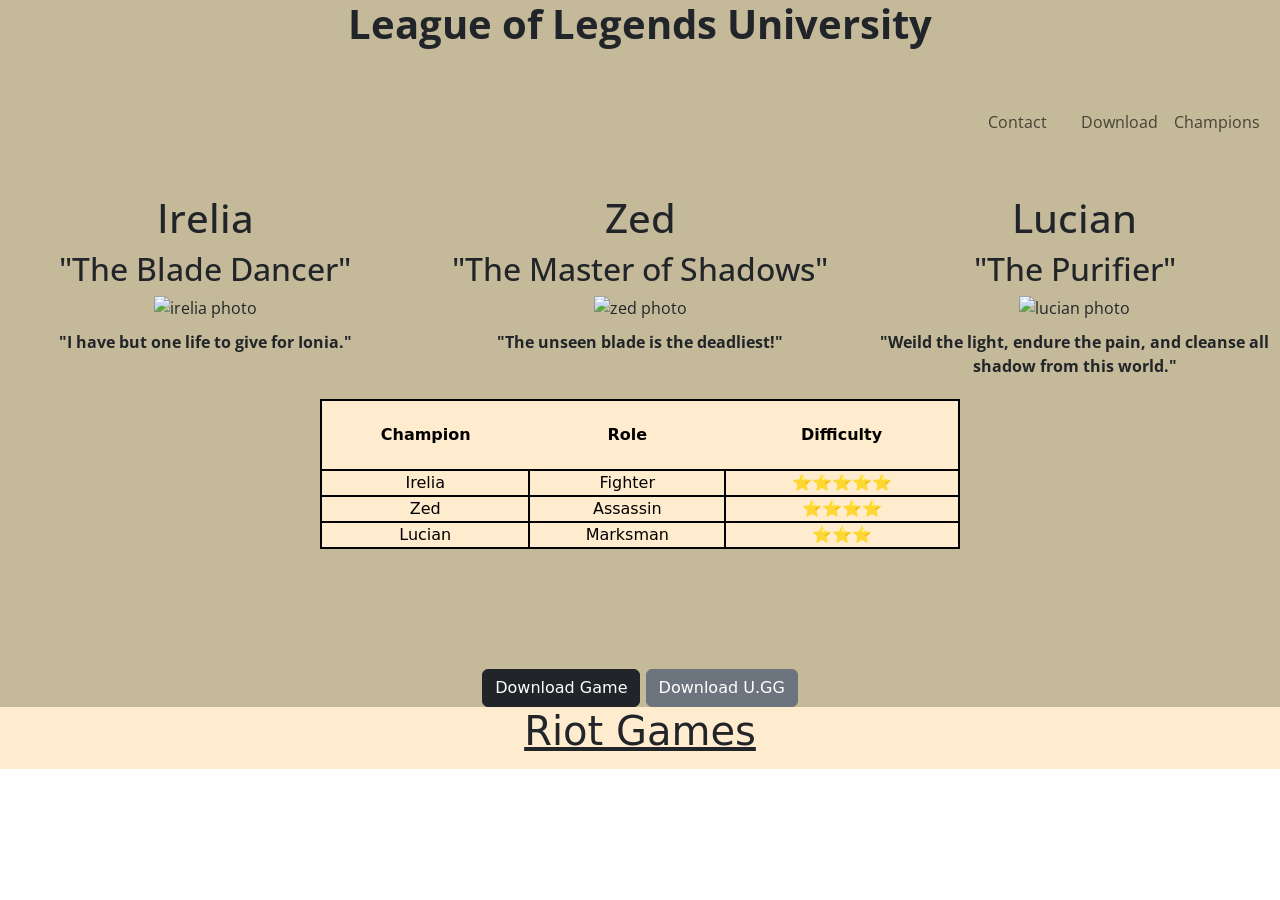
==== LoL lore website/index.html @ 7d7dd708 "Add files via upload" ====
<!DOCTYPE html>
<html lang="en">

<head>
    <title>League of Legends Lore</title>
    <link rel="stylesheet" href="css/styles.css">
    <link href="https://cdn.jsdelivr.net/npm/bootstrap@5.2.1/dist/css/bootstrap.min.css" rel="stylesheet"
        integrity="sha384-iYQeCzEYFbKjA/T2uDLTpkwGzCiq6soy8tYaI1GyVh/UjpbCx/TYkiZhlZB6+fzT" crossorigin="anonymous">
    <link rel="preconnect" href="https://fonts.googleapis.com">
    <link rel="preconnect" href="https://fonts.gstatic.com" crossorigin>
    <link href="https://fonts.googleapis.com/css2?family=Montserrat:wght@100;400;900&family=Open+Sans&display=swap"
        rel="stylesheet">
    <meta charset="UTF-8" />
    <meta name="viewport" content="width=device-width,initial-scale=1" />
    <meta name="description" content="" />
</head>

<body>





    <section id="title">

        <strong>
            <h1 class="page-title">League of Legends University</h1>
        </strong>

        <div class="container-fluid" class="top-container">
            <!-- NAV Bar -->




            <nav class="navbar navbar-expand-lg navbar-light">



                <a href="https://universe.leagueoflegends.com/en_US/">
                    <img class="league-logo"
                        src="https://cdn.givemesport.com/wp-content/uploads/2022/04/League-of-Legends-Logo-Type.jpg"
                        alt="">
                </a>



                <button class="navbar-toggler" type="button" data-bs-toggle="collapse"
                    data-bs-target="#navbarSupportedContent" aria-controls="navbarSupportedContent"
                    aria-expanded="false" aria-label="Toggle navigation">
                    <span class="navbar-toggler-icon"></span>
                </button>


                <div class="collapse navbar-collapse" id="navbarSupportedContent">
                    <ul class="navbar-nav ms-auto">

                        <li class="nav-item">
                            <a class="nav-link" href="">Contact</a>
                        </li>
                        <li>
                            <a class="nav-link" href="">Download</a>
                        </li>
                        <li>
                            <a class="nav-link" href="">Champions</a>
                        </li>
                    </ul>

                </div>



            </nav>








        </div>





        <!-- Header -->



        <div class="row">


            <div class="column">
                <h1>Irelia</h1>
                <h2>"The Blade Dancer"</h2>
                <img class="irelia-img" src="https://ddragon.leagueoflegends.com/cdn/img/champion/splash/Irelia_0.jpg"
                    alt="irelia photo">
                <strong>
                    <p>"I have but one life to give for Ionia."</p>
                </strong>
            </div>
            <div class="column">
                <h1>Zed</h1>
                <h2>"The Master of Shadows"</h2>
                <img class="zed-img" src="https://ddragon.leagueoflegends.com/cdn/img/champion/splash/Zed_10.jpg"
                    alt="zed photo">
                <strong>
                    <p>"The unseen blade is the deadliest!"</p>
                </strong>
            </div>
            <div class="column">
                <h1>Lucian</h1>
                <h2>"The Purifier"</h2>
                <img class="lucian-img" src="https://ddragon.leagueoflegends.com/cdn/img/champion/splash/Lucian_19.jpg"
                    alt="lucian photo">
                <strong>
                    <p>"Weild the light, endure the pain, and cleanse all shadow from this world."</p>
                </strong>
            </div>



        </div>


    </section>

    <!-- Body -->




    <section id="body">


        <div class="middle-container">



            <!-- Table -->

            <table class="table-info">
                <tr class="table-row">
                    <th class="table-header">Champion</th>
                    <th class="table-header">Role</th>
                    <th class="table-header">Difficulty</th>

                </tr>
                <tr class="table-row">
                    <td class="table-data">Irelia</td>
                    <td class="table-data">Fighter</td>
                    <td class="table-data">⭐⭐⭐⭐⭐</td>

                </tr>
                <tr class="table-row">
                    <td class="table-data">Zed</td>
                    <td class="table-data">Assassin</td>
                    <td class="table-data">⭐⭐⭐⭐</td>

                </tr>
                <tr class="table-row">
                    <td class="table-data">Lucian</td>
                    <td class="table-data">Marksman</td>
                    <td class="table-data">⭐⭐⭐</td>
                </tr>

            </table>


            <div class="row-two">

                <div class="class-images">

                    <img class="fighter-img"
                        src="https://i.pinimg.com/736x/e7/b9/9c/e7b99c954a450f56a02692fd263183c3.jpg" alt="">

                    <img class="assassin-img"
                        src="https://i.pinimg.com/736x/bb/91/35/bb913574019955d3ab6126c84c3b0afd.jpg" alt="">
                    <img class="marksman-img"
                        src="https://i.pinimg.com/736x/27/ef/f2/27eff290209c41d42d97ffb8bc41b0be.jpg" alt="">


                </div>



            </div>









        </div>
    </section>





    <script src="https://cdn.jsdelivr.net/npm/bootstrap@5.2.1/dist/js/bootstrap.bundle.min.js"
        integrity="sha384-u1OknCvxWvY5kfmNBILK2hRnQC3Pr17a+RTT6rIHI7NnikvbZlHgTPOOmMi466C8"
        crossorigin="anonymous"></script>




</body>

<div class="bottom-container">

    <footer id="footer">



        <div class="buttons">
            <a href="https://signup.leagueoflegends.com/en-us/signup/redownload?page_referrer=index"><button
                    type="button" class="btn btn-dark">Download Game</button></a>
            <a href="https://u.gg/"><button type="button" class="btn btn-secondary">Download U.GG</button></a>

        </div>

        <strong>
            <h1 class="footer-title">Riot Games</h1>
        </strong>

    </footer>
</div>

</html>
---- LoL lore website/css/styles.css ----
* {

    margin: 0;
    padding: 0;
}



.container-fluid{

    padding: 3% 15%;
     
 }
 

.page-title {

text-align: center;
font-weight: bold;
}



    /* Header/ Top Container */

.irelia-img {

width:  50%;
padding-bottom: 10px;

   
}

.zed-img {
    width:  50%;
    padding-bottom: 10px;
    
     
}

.lucian-img {
    width:  50%;
    padding-bottom: 10px;
    
     
}





.row {
        display: flex;
        text-align: center;
      }


.column {
    
    flex: 33.33%;
  padding: 5px;
    
}

#title {

    background-color: #c4b998;
    font-family: 'Open Sans', sans-serif;
}


    /* NAV Bar */


    .navbar {

        padding:0 0 4.5rem;
        
    }


    


.nav-item {
    padding: 0 18px;
    
}

.nav-link {

}

.league-logo {

    width: 10%;
    border-radius: 50%;
    
    
  

}






        /* Table */
  



        .table-info {
            width: 50%;
             text-align: center;
             border: 2px solid;
             margin: auto;
             background-color: blanchedalmond;
         }



    .table-row {


            border: 2px solid;
            
        }

       


        .table-data {

        border: 2px solid;
        
        }


        .table-header {

height: 70px;

        }








            /* Middle Container */





        .middle-container {

            background-color: #c4b998;
        }


        .fighter-img {
            width: 15%;
            height: auto;
            padding: 60px;
            object-fit: cover;
            
        }

        .assassin-img {
            width: 15%;
            height: auto;
            padding: 60px;
            object-fit: cover; 
            

        }

        .marksman-img {

            width: 15%;
            height: auto;
            padding: 60px;
            object-fit: cover;
            
        }

        .row-two {
        
            margin: auto;
          }
    

        

         .class-images {
            display: flex;
            justify-content: center;
            

         }



                /* Footer */



                .buttons {


                    background-color: #c4b998;
                    text-align: center;
                }


        #footer {

            background-color: blanchedalmond;
            position: relative;
            height: 100px;
           
            clear: both;
           
        }


        .bottom-container {
            min-height: 100%;
            background-color: #c4b998;
            

        }




        .footer-title {


            text-align: center;
            text-decoration: underline;
        }
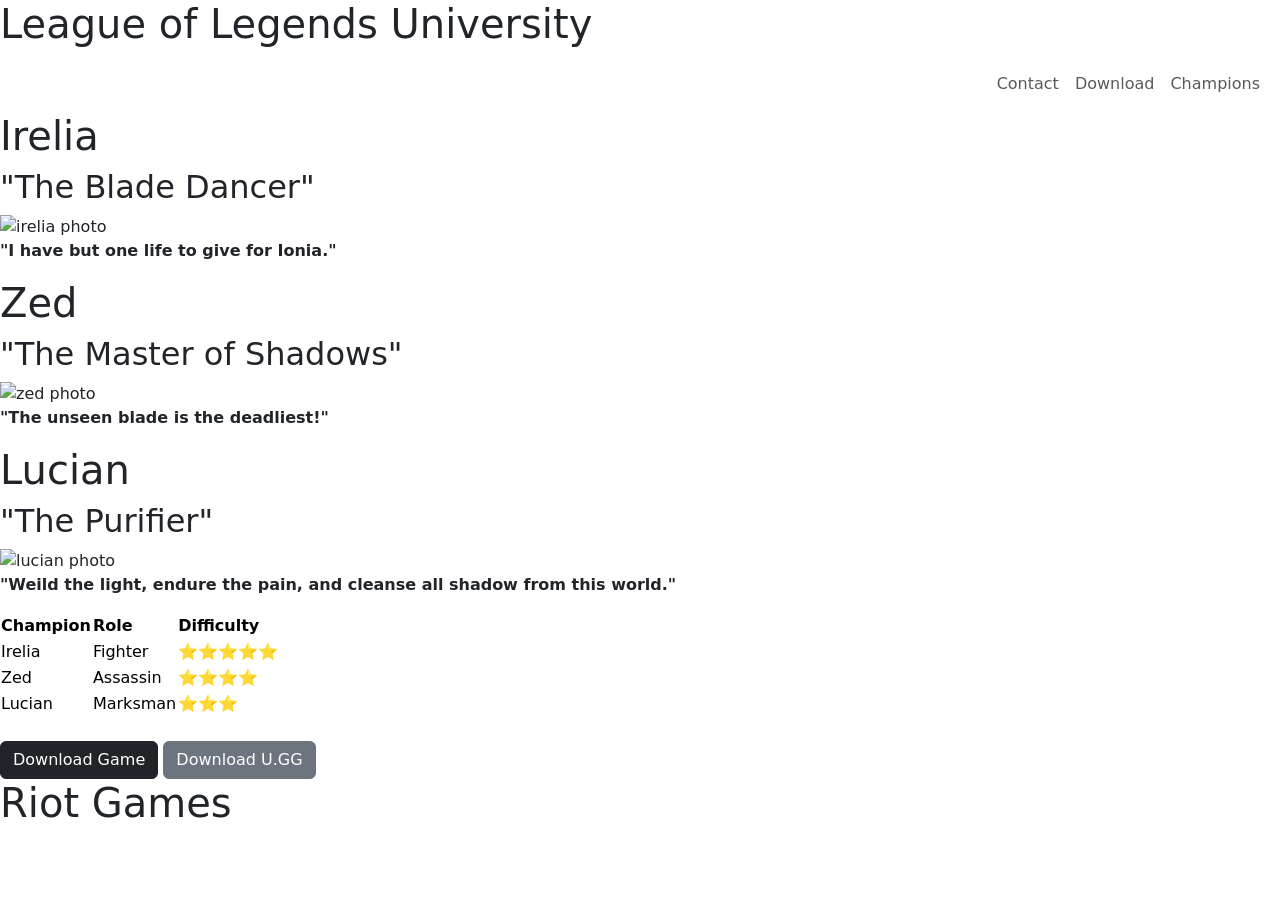
==== commit 453c0b03: "style page" ====
(no text change in the page or its own stylesheets)
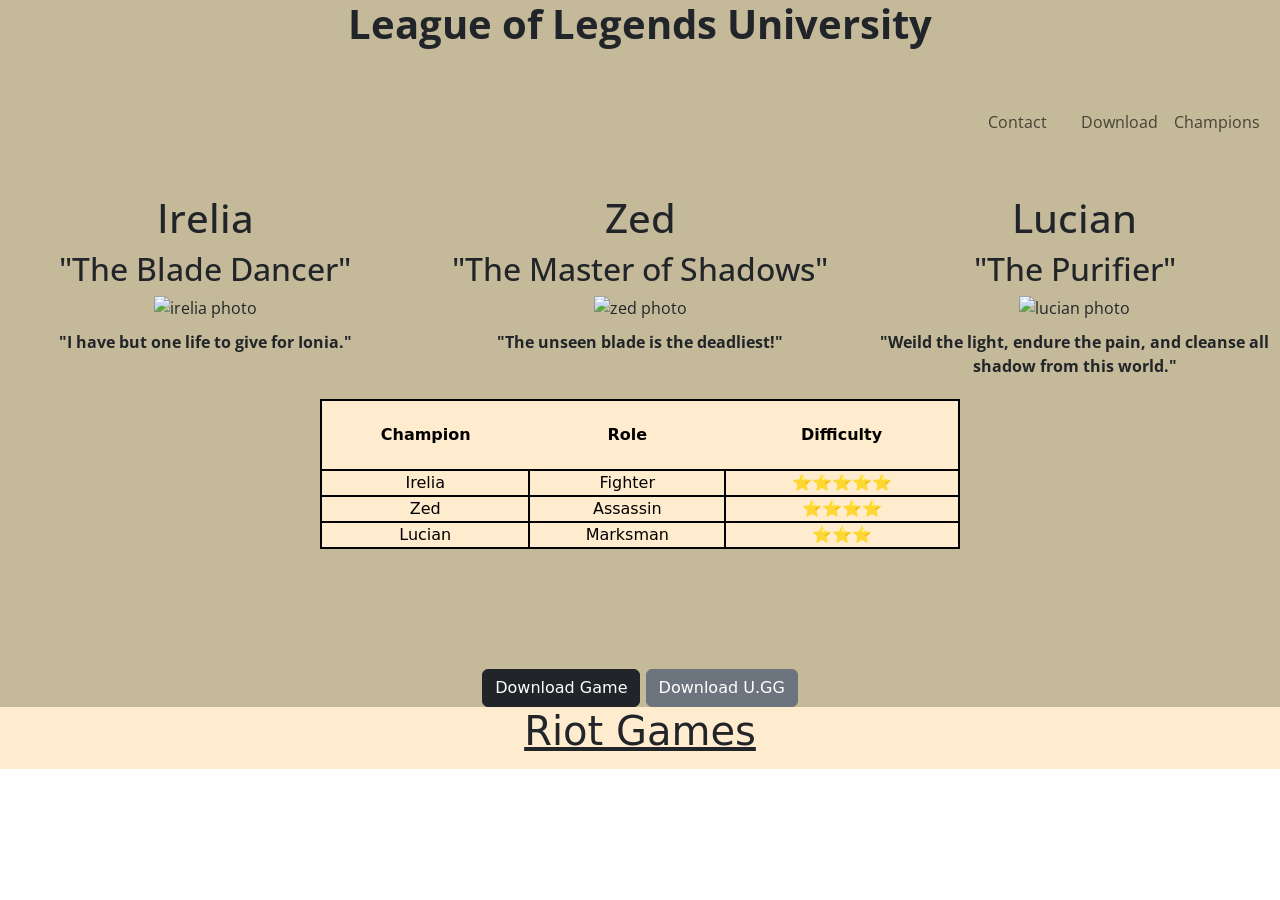
==== commit 7d62e3eb: "style change" ====
--- a/LoL lore website/index.html
+++ b/LoL lore website/index.html
@@ -1,235 +1,235 @@
-<!DOCTYPE html>
-<html lang="en">
-
-<head>
-    <title>League of Legends Lore</title>
-    <link rel="stylesheet" href="css/styles.css">
-    <link href="https://cdn.jsdelivr.net/npm/bootstrap@5.2.1/dist/css/bootstrap.min.css" rel="stylesheet"
-        integrity="sha384-iYQeCzEYFbKjA/T2uDLTpkwGzCiq6soy8tYaI1GyVh/UjpbCx/TYkiZhlZB6+fzT" crossorigin="anonymous">
-    <link rel="preconnect" href="https://fonts.googleapis.com">
-    <link rel="preconnect" href="https://fonts.gstatic.com" crossorigin>
-    <link href="https://fonts.googleapis.com/css2?family=Montserrat:wght@100;400;900&family=Open+Sans&display=swap"
-        rel="stylesheet">
-    <meta charset="UTF-8" />
-    <meta name="viewport" content="width=device-width,initial-scale=1" />
-    <meta name="description" content="" />
-</head>
-
-<body>
-
-
-
-
-
-    <section id="title">
-
-        <strong>
-            <h1 class="page-title">League of Legends University</h1>
-        </strong>
-
-        <div class="container-fluid" class="top-container">
-            <!-- NAV Bar -->
-
-
-
-
-            <nav class="navbar navbar-expand-lg navbar-light">
-
-
-
-                <a href="https://universe.leagueoflegends.com/en_US/">
-                    <img class="league-logo"
-                        src="https://cdn.givemesport.com/wp-content/uploads/2022/04/League-of-Legends-Logo-Type.jpg"
-                        alt="">
-                </a>
-
-
-
-                <button class="navbar-toggler" type="button" data-bs-toggle="collapse"
-                    data-bs-target="#navbarSupportedContent" aria-controls="navbarSupportedContent"
-                    aria-expanded="false" aria-label="Toggle navigation">
-                    <span class="navbar-toggler-icon"></span>
-                </button>
-
-
-                <div class="collapse navbar-collapse" id="navbarSupportedContent">
-                    <ul class="navbar-nav ms-auto">
-
-                        <li class="nav-item">
-                            <a class="nav-link" href="">Contact</a>
-                        </li>
-                        <li>
-                            <a class="nav-link" href="">Download</a>
-                        </li>
-                        <li>
-                            <a class="nav-link" href="">Champions</a>
-                        </li>
-                    </ul>
-
-                </div>
-
-
-
-            </nav>
-
-
-
-
-
-
-
-
-        </div>
-
-
-
-
-
-        <!-- Header -->
-
-
-
-        <div class="row">
-
-
-            <div class="column">
-                <h1>Irelia</h1>
-                <h2>"The Blade Dancer"</h2>
-                <img class="irelia-img" src="https://ddragon.leagueoflegends.com/cdn/img/champion/splash/Irelia_0.jpg"
-                    alt="irelia photo">
-                <strong>
-                    <p>"I have but one life to give for Ionia."</p>
-                </strong>
-            </div>
-            <div class="column">
-                <h1>Zed</h1>
-                <h2>"The Master of Shadows"</h2>
-                <img class="zed-img" src="https://ddragon.leagueoflegends.com/cdn/img/champion/splash/Zed_10.jpg"
-                    alt="zed photo">
-                <strong>
-                    <p>"The unseen blade is the deadliest!"</p>
-                </strong>
-            </div>
-            <div class="column">
-                <h1>Lucian</h1>
-                <h2>"The Purifier"</h2>
-                <img class="lucian-img" src="https://ddragon.leagueoflegends.com/cdn/img/champion/splash/Lucian_19.jpg"
-                    alt="lucian photo">
-                <strong>
-                    <p>"Weild the light, endure the pain, and cleanse all shadow from this world."</p>
-                </strong>
-            </div>
-
-
-
-        </div>
-
-
-    </section>
-
-    <!-- Body -->
-
-
-
-
-    <section id="body">
-
-
-        <div class="middle-container">
-
-
-
-            <!-- Table -->
-
-            <table class="table-info">
-                <tr class="table-row">
-                    <th class="table-header">Champion</th>
-                    <th class="table-header">Role</th>
-                    <th class="table-header">Difficulty</th>
-
-                </tr>
-                <tr class="table-row">
-                    <td class="table-data">Irelia</td>
-                    <td class="table-data">Fighter</td>
-                    <td class="table-data">⭐⭐⭐⭐⭐</td>
-
-                </tr>
-                <tr class="table-row">
-                    <td class="table-data">Zed</td>
-                    <td class="table-data">Assassin</td>
-                    <td class="table-data">⭐⭐⭐⭐</td>
-
-                </tr>
-                <tr class="table-row">
-                    <td class="table-data">Lucian</td>
-                    <td class="table-data">Marksman</td>
-                    <td class="table-data">⭐⭐⭐</td>
-                </tr>
-
-            </table>
-
-
-            <div class="row-two">
-
-                <div class="class-images">
-
-                    <img class="fighter-img"
-                        src="https://i.pinimg.com/736x/e7/b9/9c/e7b99c954a450f56a02692fd263183c3.jpg" alt="">
-
-                    <img class="assassin-img"
-                        src="https://i.pinimg.com/736x/bb/91/35/bb913574019955d3ab6126c84c3b0afd.jpg" alt="">
-                    <img class="marksman-img"
-                        src="https://i.pinimg.com/736x/27/ef/f2/27eff290209c41d42d97ffb8bc41b0be.jpg" alt="">
-
-
-                </div>
-
-
-
-            </div>
-
-
-
-
-
-
-
-
-
-        </div>
-    </section>
-
-
-
-
-
-    <script src="https://cdn.jsdelivr.net/npm/bootstrap@5.2.1/dist/js/bootstrap.bundle.min.js"
-        integrity="sha384-u1OknCvxWvY5kfmNBILK2hRnQC3Pr17a+RTT6rIHI7NnikvbZlHgTPOOmMi466C8"
-        crossorigin="anonymous"></script>
-
-
-
-
-</body>
-
-<div class="bottom-container">
-
-    <footer id="footer">
-
-
-
-        <div class="buttons">
-            <a href="https://signup.leagueoflegends.com/en-us/signup/redownload?page_referrer=index"><button
-                    type="button" class="btn btn-dark">Download Game</button></a>
-            <a href="https://u.gg/"><button type="button" class="btn btn-secondary">Download U.GG</button></a>
-
-        </div>
-
-        <strong>
-            <h1 class="footer-title">Riot Games</h1>
-        </strong>
-
-    </footer>
-</div>
-
+<!DOCTYPE html>
+<html lang="en">
+
+<head>
+    <title>League of Legends Lore</title>
+    <link rel="stylesheet" href="styles.css">
+    <link href="https://cdn.jsdelivr.net/npm/bootstrap@5.2.1/dist/css/bootstrap.min.css" rel="stylesheet"
+        integrity="sha384-iYQeCzEYFbKjA/T2uDLTpkwGzCiq6soy8tYaI1GyVh/UjpbCx/TYkiZhlZB6+fzT" crossorigin="anonymous">
+    <link rel="preconnect" href="https://fonts.googleapis.com">
+    <link rel="preconnect" href="https://fonts.gstatic.com" crossorigin>
+    <link href="https://fonts.googleapis.com/css2?family=Montserrat:wght@100;400;900&family=Open+Sans&display=swap"
+        rel="stylesheet">
+    <meta charset="UTF-8" />
+    <meta name="viewport" content="width=device-width,initial-scale=1" />
+    <meta name="description" content="" />
+</head>
+
+<body>
+
+
+
+
+
+    <section id="title">
+
+        <strong>
+            <h1 class="page-title">League of Legends University</h1>
+        </strong>
+
+        <div class="container-fluid" class="top-container">
+            <!-- NAV Bar -->
+
+
+
+
+            <nav class="navbar navbar-expand-lg navbar-light">
+
+
+
+                <a href="https://universe.leagueoflegends.com/en_US/">
+                    <img class="league-logo"
+                        src="https://cdn.givemesport.com/wp-content/uploads/2022/04/League-of-Legends-Logo-Type.jpg"
+                        alt="">
+                </a>
+
+
+
+                <button class="navbar-toggler" type="button" data-bs-toggle="collapse"
+                    data-bs-target="#navbarSupportedContent" aria-controls="navbarSupportedContent"
+                    aria-expanded="false" aria-label="Toggle navigation">
+                    <span class="navbar-toggler-icon"></span>
+                </button>
+
+
+                <div class="collapse navbar-collapse" id="navbarSupportedContent">
+                    <ul class="navbar-nav ms-auto">
+
+                        <li class="nav-item">
+                            <a class="nav-link" href="">Contact</a>
+                        </li>
+                        <li>
+                            <a class="nav-link" href="">Download</a>
+                        </li>
+                        <li>
+                            <a class="nav-link" href="">Champions</a>
+                        </li>
+                    </ul>
+
+                </div>
+
+
+
+            </nav>
+
+
+
+
+
+
+
+
+        </div>
+
+
+
+
+
+        <!-- Header -->
+
+
+
+        <div class="row">
+
+
+            <div class="column">
+                <h1>Irelia</h1>
+                <h2>"The Blade Dancer"</h2>
+                <img class="irelia-img" src="https://ddragon.leagueoflegends.com/cdn/img/champion/splash/Irelia_0.jpg"
+                    alt="irelia photo">
+                <strong>
+                    <p>"I have but one life to give for Ionia."</p>
+                </strong>
+            </div>
+            <div class="column">
+                <h1>Zed</h1>
+                <h2>"The Master of Shadows"</h2>
+                <img class="zed-img" src="https://ddragon.leagueoflegends.com/cdn/img/champion/splash/Zed_10.jpg"
+                    alt="zed photo">
+                <strong>
+                    <p>"The unseen blade is the deadliest!"</p>
+                </strong>
+            </div>
+            <div class="column">
+                <h1>Lucian</h1>
+                <h2>"The Purifier"</h2>
+                <img class="lucian-img" src="https://ddragon.leagueoflegends.com/cdn/img/champion/splash/Lucian_19.jpg"
+                    alt="lucian photo">
+                <strong>
+                    <p>"Weild the light, endure the pain, and cleanse all shadow from this world."</p>
+                </strong>
+            </div>
+
+
+
+        </div>
+
+
+    </section>
+
+    <!-- Body -->
+
+
+
+
+    <section id="body">
+
+
+        <div class="middle-container">
+
+
+
+            <!-- Table -->
+
+            <table class="table-info">
+                <tr class="table-row">
+                    <th class="table-header">Champion</th>
+                    <th class="table-header">Role</th>
+                    <th class="table-header">Difficulty</th>
+
+                </tr>
+                <tr class="table-row">
+                    <td class="table-data">Irelia</td>
+                    <td class="table-data">Fighter</td>
+                    <td class="table-data">⭐⭐⭐⭐⭐</td>
+
+                </tr>
+                <tr class="table-row">
+                    <td class="table-data">Zed</td>
+                    <td class="table-data">Assassin</td>
+                    <td class="table-data">⭐⭐⭐⭐</td>
+
+                </tr>
+                <tr class="table-row">
+                    <td class="table-data">Lucian</td>
+                    <td class="table-data">Marksman</td>
+                    <td class="table-data">⭐⭐⭐</td>
+                </tr>
+
+            </table>
+
+
+            <div class="row-two">
+
+                <div class="class-images">
+
+                    <img class="fighter-img"
+                        src="https://i.pinimg.com/736x/e7/b9/9c/e7b99c954a450f56a02692fd263183c3.jpg" alt="">
+
+                    <img class="assassin-img"
+                        src="https://i.pinimg.com/736x/bb/91/35/bb913574019955d3ab6126c84c3b0afd.jpg" alt="">
+                    <img class="marksman-img"
+                        src="https://i.pinimg.com/736x/27/ef/f2/27eff290209c41d42d97ffb8bc41b0be.jpg" alt="">
+
+
+                </div>
+
+
+
+            </div>
+
+
+
+
+
+
+
+
+
+        </div>
+    </section>
+
+
+
+
+
+    <script src="https://cdn.jsdelivr.net/npm/bootstrap@5.2.1/dist/js/bootstrap.bundle.min.js"
+        integrity="sha384-u1OknCvxWvY5kfmNBILK2hRnQC3Pr17a+RTT6rIHI7NnikvbZlHgTPOOmMi466C8"
+        crossorigin="anonymous"></script>
+
+
+
+
+</body>
+
+<div class="bottom-container">
+
+    <footer id="footer">
+
+
+
+        <div class="buttons">
+            <a href="https://signup.leagueoflegends.com/en-us/signup/redownload?page_referrer=index"><button
+                    type="button" class="btn btn-dark">Download Game</button></a>
+            <a href="https://u.gg/"><button type="button" class="btn btn-secondary">Download U.GG</button></a>
+
+        </div>
+
+        <strong>
+            <h1 class="footer-title">Riot Games</h1>
+        </strong>
+
+    </footer>
+</div>
+
 </html>
--- a/LoL lore website/styles.css
+++ b/LoL lore website/styles.css
@@ -0,0 +1,249 @@
+
+* {
+
+    margin: 0;
+    padding: 0;
+}
+
+
+
+.container-fluid{
+
+    padding: 3% 15%;
+     
+ }
+ 
+
+.page-title {
+
+text-align: center;
+font-weight: bold;
+}
+
+
+
+    /* Header/ Top Container */
+
+.irelia-img {
+
+width:  50%;
+padding-bottom: 10px;
+
+   
+}
+
+.zed-img {
+    width:  50%;
+    padding-bottom: 10px;
+    
+     
+}
+
+.lucian-img {
+    width:  50%;
+    padding-bottom: 10px;
+    
+     
+}
+
+
+
+
+
+.row {
+        display: flex;
+        text-align: center;
+      }
+
+
+.column {
+    
+    flex: 33.33%;
+  padding: 5px;
+    
+}
+
+#title {
+
+    background-color: #c4b998;
+    font-family: 'Open Sans', sans-serif;
+}
+
+
+    /* NAV Bar */
+
+
+    .navbar {
+
+        padding:0 0 4.5rem;
+        
+    }
+
+
+    
+
+
+.nav-item {
+    padding: 0 18px;
+    
+}
+
+.nav-link {
+
+}
+
+.league-logo {
+
+    width: 10%;
+    border-radius: 50%;
+    
+    
+  
+
+}
+
+
+
+
+
+
+        /* Table */
+  
+
+
+
+        .table-info {
+            width: 50%;
+             text-align: center;
+             border: 2px solid;
+             margin: auto;
+             background-color: blanchedalmond;
+         }
+
+
+
+    .table-row {
+
+
+            border: 2px solid;
+            
+        }
+
+       
+
+
+        .table-data {
+
+        border: 2px solid;
+        
+        }
+
+
+        .table-header {
+
+height: 70px;
+
+        }
+
+
+
+
+
+
+
+
+            /* Middle Container */
+
+
+
+
+
+        .middle-container {
+
+            background-color: #c4b998;
+        }
+
+
+        .fighter-img {
+            width: 15%;
+            height: auto;
+            padding: 60px;
+            object-fit: cover;
+            
+        }
+
+        .assassin-img {
+            width: 15%;
+            height: auto;
+            padding: 60px;
+            object-fit: cover; 
+            
+
+        }
+
+        .marksman-img {
+
+            width: 15%;
+            height: auto;
+            padding: 60px;
+            object-fit: cover;
+            
+        }
+
+        .row-two {
+        
+            margin: auto;
+          }
+    
+
+        
+
+         .class-images {
+            display: flex;
+            justify-content: center;
+            
+
+         }
+
+
+
+                /* Footer */
+
+
+
+                .buttons {
+
+
+                    background-color: #c4b998;
+                    text-align: center;
+                }
+
+
+        #footer {
+
+            background-color: blanchedalmond;
+            position: relative;
+            height: 100px;
+           
+            clear: both;
+           
+        }
+
+
+        .bottom-container {
+            min-height: 100%;
+            background-color: #c4b998;
+            
+
+        }
+
+
+
+
+        .footer-title {
+
+
+            text-align: center;
+            text-decoration: underline;
+        }
+
